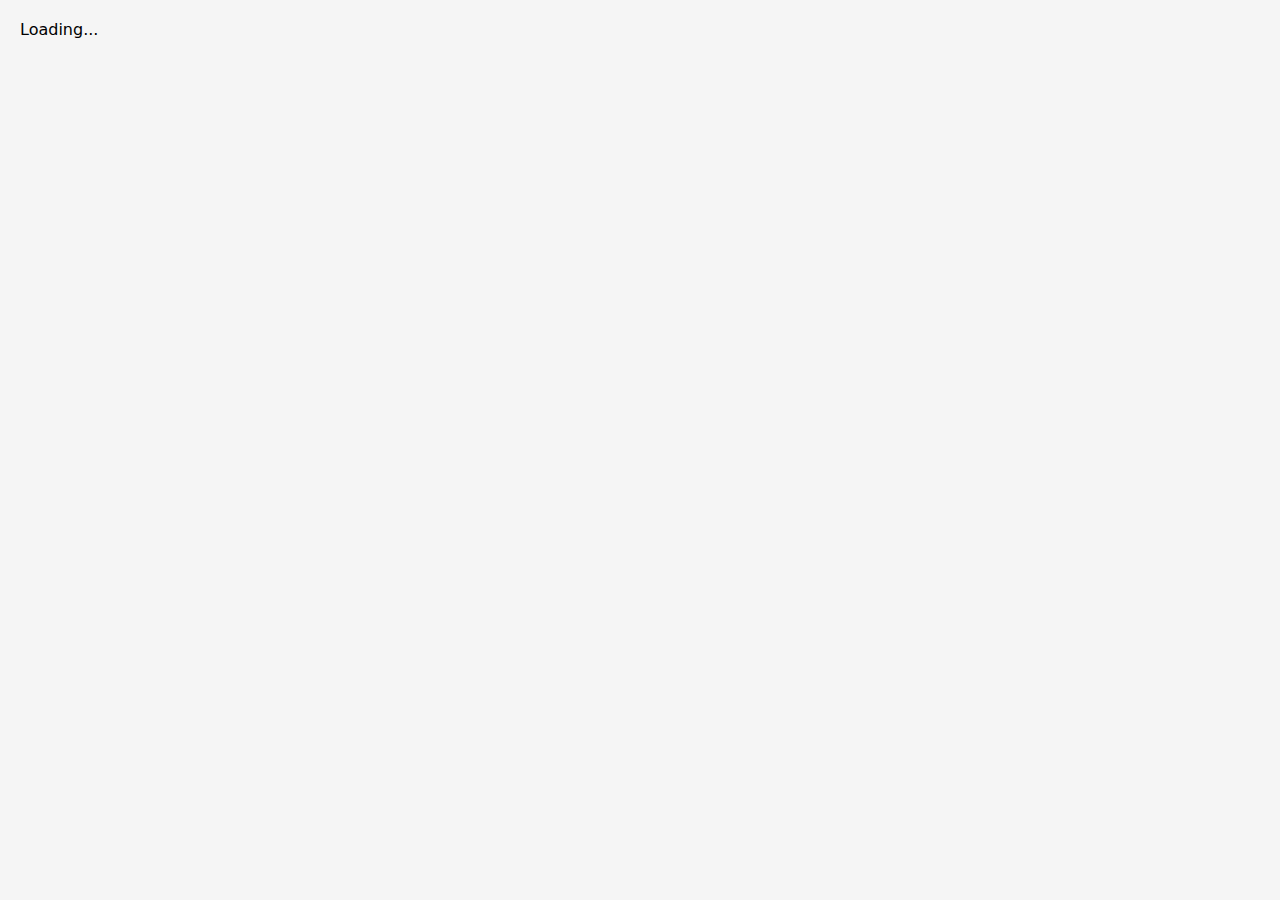
==== index.html @ 95151746 "Auto-generated commit" ====
<!DOCTYPE html>
<html lang="en" data-beasties-container>
  <head>
    <title>My app</title>
    <meta charset="UTF-8">
    <base href="./todo-angular-signals/">
  <style>body{font-family:system-ui,-apple-system,BlinkMacSystemFont,Segoe UI,Roboto,Oxygen,Ubuntu,Cantarell,Open Sans,Helvetica Neue,sans-serif;margin:0;padding:20px;background-color:#f5f5f5}</style><link rel="stylesheet" href="styles-RYKPGXBW.css" media="print" onload="this.media='all'"><noscript><link rel="stylesheet" href="styles-RYKPGXBW.css"></noscript></head>
  <body>
    <app-root>Loading...</app-root>
  <script src="polyfills-FFHMD2TL.js" type="module"></script><script src="main-52RFF7R4.js" type="module"></script></body>
</html>
---- styles-RYKPGXBW.css ----
body{font-family:system-ui,-apple-system,BlinkMacSystemFont,Segoe UI,Roboto,Oxygen,Ubuntu,Cantarell,Open Sans,Helvetica Neue,sans-serif;margin:0;padding:20px;background-color:#f5f5f5}.container{max-width:600px;margin:0 auto;background-color:#fff;padding:20px;border-radius:8px;box-shadow:0 2px 4px #0000001a}.todo-input{display:flex;gap:10px;margin-bottom:20px}.todo-input input{flex:1;padding:8px 12px;border:1px solid #ddd;border-radius:4px;font-size:16px}button{background-color:#06c;color:#fff;border:none;padding:8px 16px;border-radius:4px;cursor:pointer;font-size:16px}button:hover{background-color:#0052a3}.todo-item{display:flex;align-items:center;padding:10px;border-bottom:1px solid #eee;gap:10px}.todo-item:last-child{border-bottom:none}.todo-item.completed{text-decoration:line-through;color:#666}.delete-btn{background-color:#dc3545;margin-left:auto}.delete-btn:hover{background-color:#c82333}.checkbox{width:20px;height:20px;cursor:pointer}
---- styles-RYKPGXBW.css ----
body{font-family:system-ui,-apple-system,BlinkMacSystemFont,Segoe UI,Roboto,Oxygen,Ubuntu,Cantarell,Open Sans,Helvetica Neue,sans-serif;margin:0;padding:20px;background-color:#f5f5f5}.container{max-width:600px;margin:0 auto;background-color:#fff;padding:20px;border-radius:8px;box-shadow:0 2px 4px #0000001a}.todo-input{display:flex;gap:10px;margin-bottom:20px}.todo-input input{flex:1;padding:8px 12px;border:1px solid #ddd;border-radius:4px;font-size:16px}button{background-color:#06c;color:#fff;border:none;padding:8px 16px;border-radius:4px;cursor:pointer;font-size:16px}button:hover{background-color:#0052a3}.todo-item{display:flex;align-items:center;padding:10px;border-bottom:1px solid #eee;gap:10px}.todo-item:last-child{border-bottom:none}.todo-item.completed{text-decoration:line-through;color:#666}.delete-btn{background-color:#dc3545;margin-left:auto}.delete-btn:hover{background-color:#c82333}.checkbox{width:20px;height:20px;cursor:pointer}
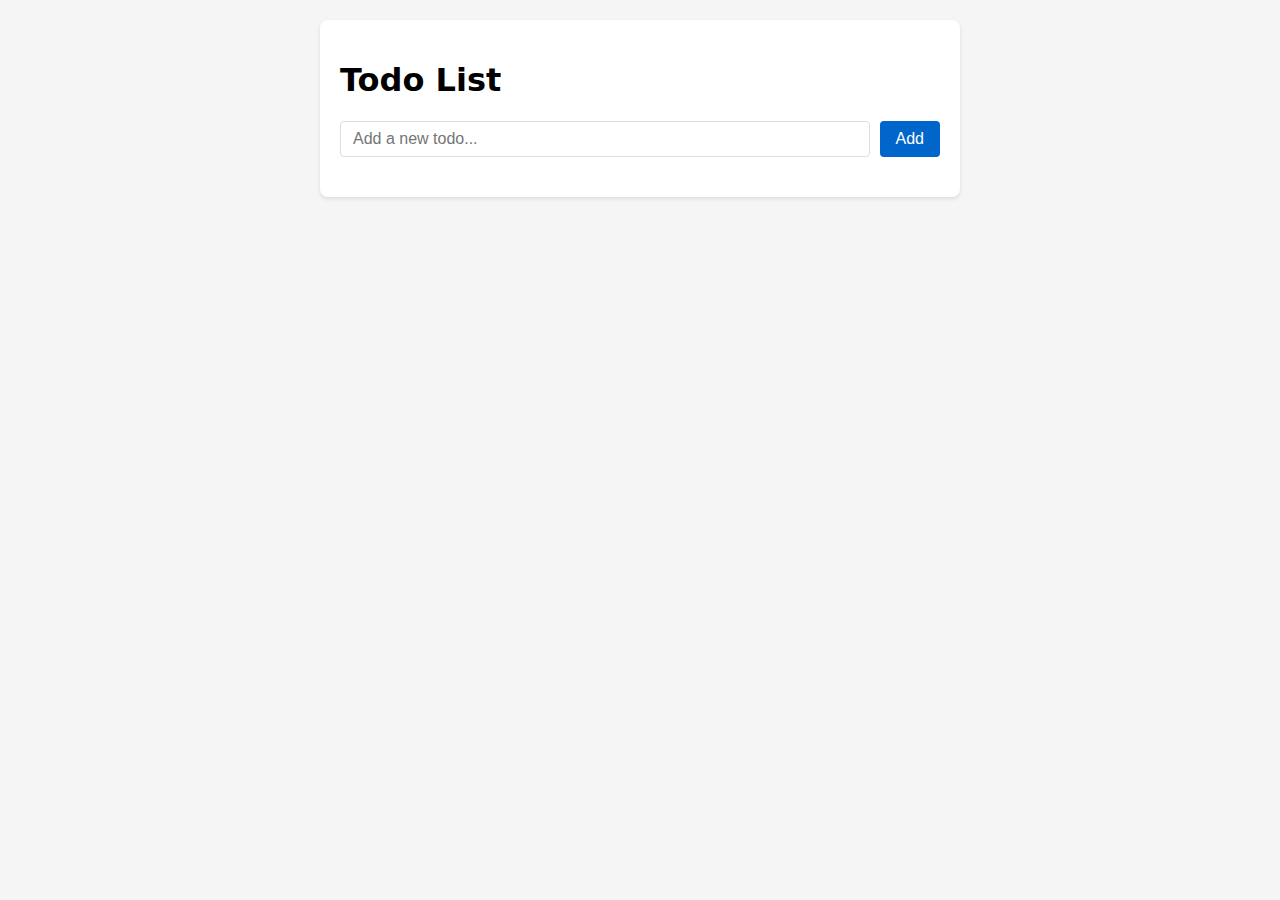
==== commit a151f2c7: "Auto-generated commit" ====
--- a/index.html
+++ b/index.html
@@ -3,7 +3,7 @@
   <head>
     <title>My app</title>
     <meta charset="UTF-8">
-    <base href="./todo-angular-signals/">
+    <base href="https://herus02.github.io/todo-angular-signals/">
   <style>body{font-family:system-ui,-apple-system,BlinkMacSystemFont,Segoe UI,Roboto,Oxygen,Ubuntu,Cantarell,Open Sans,Helvetica Neue,sans-serif;margin:0;padding:20px;background-color:#f5f5f5}</style><link rel="stylesheet" href="styles-RYKPGXBW.css" media="print" onload="this.media='all'"><noscript><link rel="stylesheet" href="styles-RYKPGXBW.css"></noscript></head>
   <body>
     <app-root>Loading...</app-root>
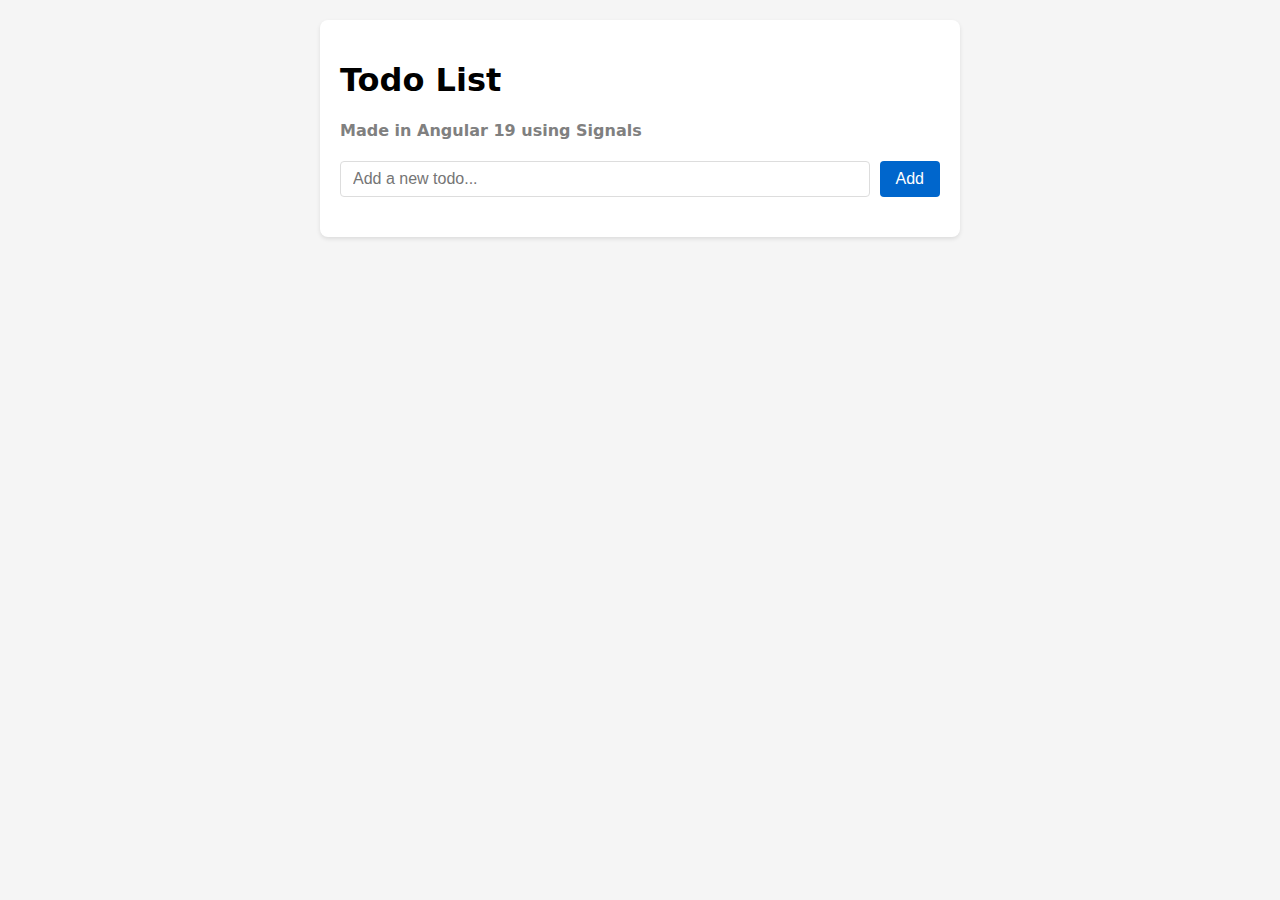
==== commit e2b76c92: "Auto-generated commit" ====
--- a/index.html
+++ b/index.html
@@ -7,5 +7,5 @@
   <style>body{font-family:system-ui,-apple-system,BlinkMacSystemFont,Segoe UI,Roboto,Oxygen,Ubuntu,Cantarell,Open Sans,Helvetica Neue,sans-serif;margin:0;padding:20px;background-color:#f5f5f5}</style><link rel="stylesheet" href="styles-RYKPGXBW.css" media="print" onload="this.media='all'"><noscript><link rel="stylesheet" href="styles-RYKPGXBW.css"></noscript></head>
   <body>
     <app-root>Loading...</app-root>
-  <script src="polyfills-FFHMD2TL.js" type="module"></script><script src="main-52RFF7R4.js" type="module"></script></body>
+  <script src="polyfills-FFHMD2TL.js" type="module"></script><script src="main-M2NUUGXP.js" type="module"></script></body>
 </html>
